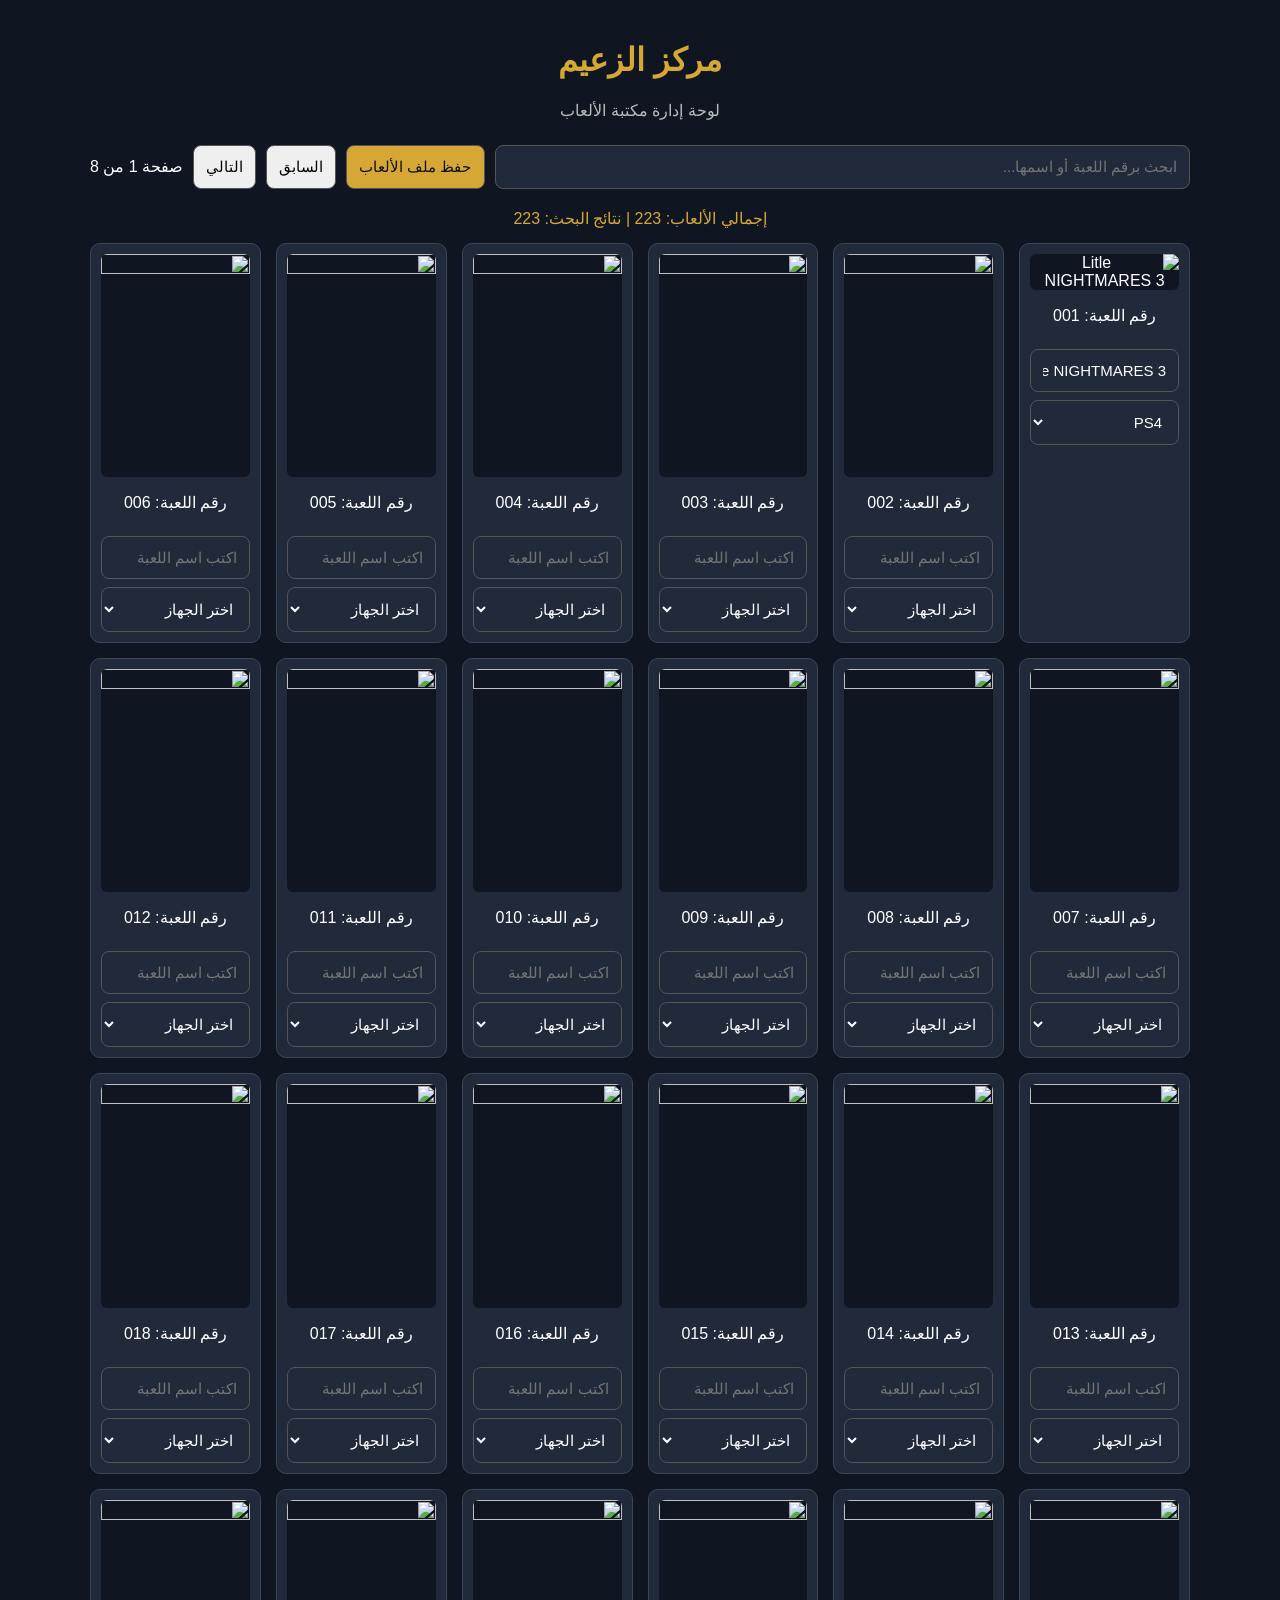
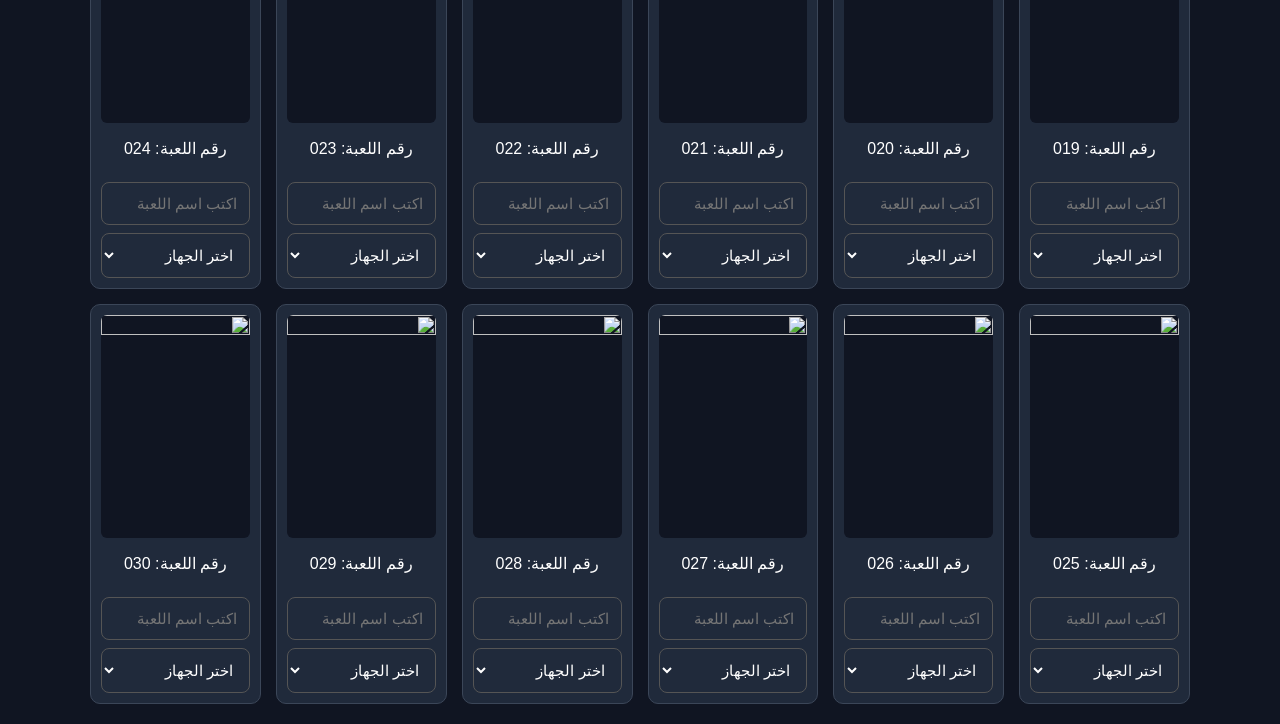
==== admin.html @ c3969bdc "Add files via upload" ====
<!DOCTYPE html>
<html lang="ar" dir="rtl">
<head>
  <meta charset="UTF-8">
  <meta name="viewport" content="width=device-width, initial-scale=1.0">
  <title>إدارة الألعاب - مركز الزعيم</title>
  <style>
    * {
      box-sizing: border-box;
    }

    body {
      margin: 0;
      padding: 20px;
      background: #101522;
      color: white;
      font-family: Arial, sans-serif;
    }

    .container {
      max-width: 1100px;
      margin: auto;
    }

    h1 {
      color: #d6a735;
      text-align: center;
    }

    .subtitle {
      text-align: center;
      color: #bbb;
      margin-bottom: 25px;
    }

    .toolbar {
      display: flex;
      gap: 10px;
      flex-wrap: wrap;
      margin-bottom: 20px;
    }

    input, select, button {
      padding: 12px;
      border-radius: 8px;
      border: 1px solid #555;
      font-size: 15px;
    }

    input, select {
      background: #202a3b;
      color: white;
    }

    #search {
      flex: 1;
      min-width: 200px;
    }

    .games {
      display: grid;
      grid-template-columns: repeat(auto-fill, minmax(170px, 1fr));
      gap: 15px;
    }

    .game {
      background: #202a3b;
      border: 1px solid #3b4658;
      border-radius: 10px;
      padding: 10px;
      text-align: center;
    }

    .game img {
      width: 100%;
      aspect-ratio: 2 / 3;
      object-fit: contain;
      background: #101522;
      border-radius: 6px;
    }

    .game input, .game select {
      width: 100%;
      margin-top: 8px;
    }

    .game button {
      width: 100%;
      margin-top: 8px;
      background: #d6a735;
      color: #111;
      border: 0;
      font-weight: bold;
      cursor: pointer;
    }

    .status {
      text-align: center;
      color: #d6a735;
      margin: 15px 0;
    }
  </style>
</head>
<body>

  <div class="container">
    <h1>مركز الزعيم</h1>
    <p class="subtitle">لوحة إدارة مكتبة الألعاب</p>

    <div class="toolbar">
      <input id="search" placeholder="ابحث برقم اللعبة أو اسمها...">
    </div>

    <p class="status" id="status">جاري تحميل الألعاب...</p>

    <div class="games" id="games"></div>
  </div>

  <script src="admin.js"></script>
</body>
</html>
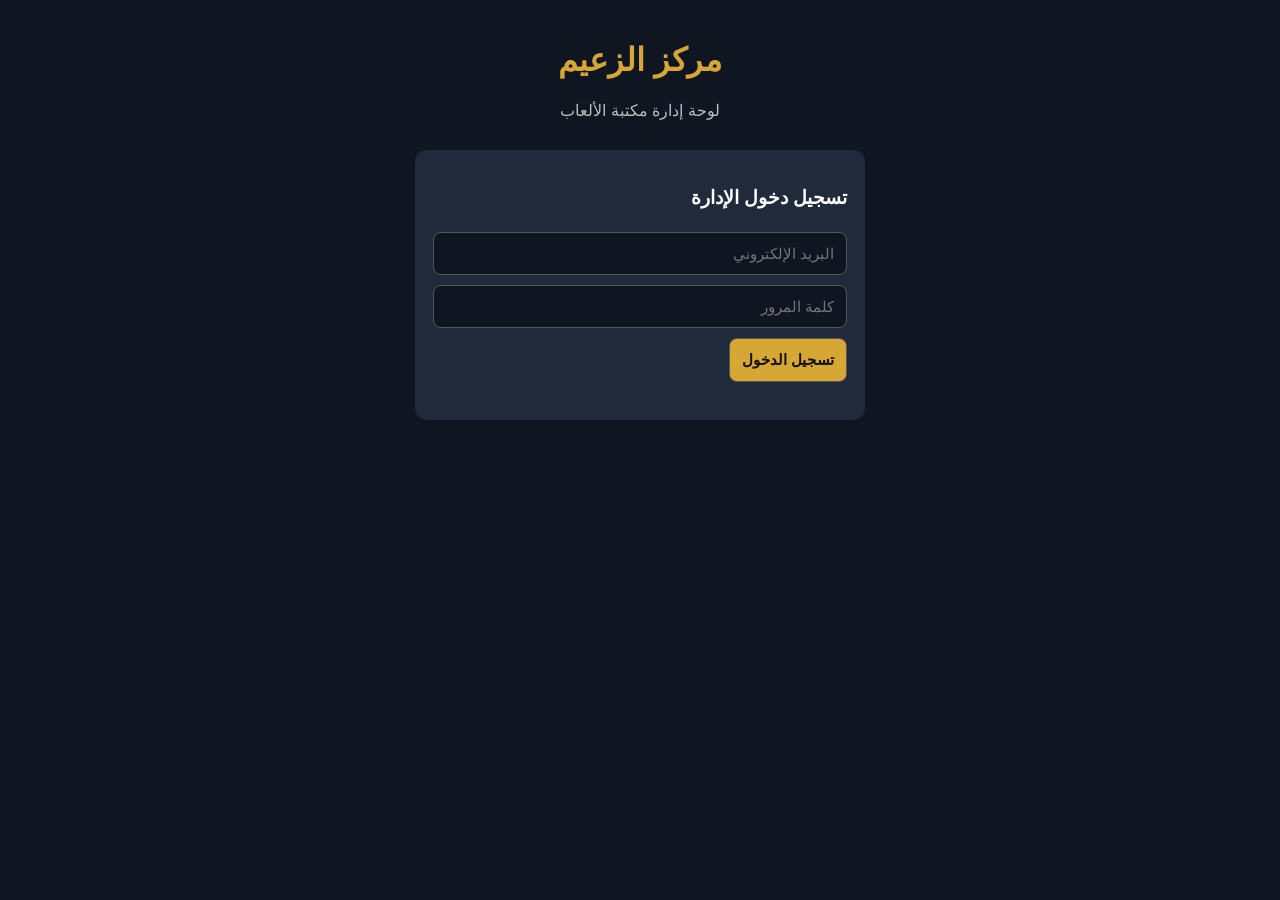
==== commit 7964cf3a: "Enhance admin.html with login and admin panel Added login panel and admin functionalities." ====
--- a/admin.html
+++ b/admin.html
@@ -5,9 +5,7 @@
   <meta name="viewport" content="width=device-width, initial-scale=1.0">
   <title>إدارة الألعاب - مركز الزعيم</title>
   <style>
-    * {
-      box-sizing: border-box;
-    }
+    * { box-sizing: border-box; }
 
     body {
       margin: 0;
@@ -17,27 +15,17 @@
       font-family: Arial, sans-serif;
     }
 
-    .container {
-      max-width: 1100px;
-      margin: auto;
-    }
+    .container { max-width: 1100px; margin: auto; }
 
-    h1 {
-      color: #d6a735;
-      text-align: center;
-    }
+    h1 { color: #d6a735; text-align: center; }
 
-    .subtitle {
-      text-align: center;
-      color: #bbb;
-      margin-bottom: 25px;
-    }
+    .subtitle { text-align: center; color: #bbb; }
 
-    .toolbar {
-      display: flex;
-      gap: 10px;
-      flex-wrap: wrap;
-      margin-bottom: 20px;
+    .panel {
+      background: #202a3b;
+      padding: 18px;
+      border-radius: 12px;
+      margin: 20px 0;
     }
 
     input, select, button {
@@ -45,17 +33,26 @@
       border-radius: 8px;
       border: 1px solid #555;
       font-size: 15px;
+      margin: 5px 0;
     }
 
     input, select {
-      background: #202a3b;
+      background: #101522;
       color: white;
     }
 
-    #search {
-      flex: 1;
-      min-width: 200px;
+    button {
+      background: #d6a735;
+      color: #111;
+      font-weight: bold;
+      cursor: pointer;
     }
+
+    .hidden { display: none; }
+
+    .toolbar { display: flex; gap: 8px; flex-wrap: wrap; }
+
+    .toolbar input { flex: 1; min-width: 180px; }
 
     .games {
       display: grid;
@@ -79,43 +76,61 @@
       border-radius: 6px;
     }
 
-    .game input, .game select {
-      width: 100%;
-      margin-top: 8px;
-    }
-
-    .game button {
-      width: 100%;
-      margin-top: 8px;
-      background: #d6a735;
-      color: #111;
-      border: 0;
-      font-weight: bold;
-      cursor: pointer;
-    }
+    .game input, .game select { width: 100%; }
 
     .status {
       text-align: center;
       color: #d6a735;
       margin: 15px 0;
     }
+
+    #loginPanel { max-width: 450px; margin: 30px auto; }
+
+    #loginPanel input { width: 100%; }
   </style>
 </head>
 <body>
 
-  <div class="container">
-    <h1>مركز الزعيم</h1>
-    <p class="subtitle">لوحة إدارة مكتبة الألعاب</p>
+<div class="container">
+  <h1>مركز الزعيم</h1>
+  <p class="subtitle">لوحة إدارة مكتبة الألعاب</p>
 
+  <section id="loginPanel" class="panel">
+    <h3>تسجيل دخول الإدارة</h3>
+    <input id="email" type="email" placeholder="البريد الإلكتروني">
+    <input id="password" type="password" placeholder="كلمة المرور">
+    <button id="loginButton">تسجيل الدخول</button>
+    <p id="loginStatus" class="status"></p>
+  </section>
+
+  <section id="adminPanel" class="hidden">
     <div class="toolbar">
-      <input id="search" placeholder="ابحث برقم اللعبة أو اسمها...">
+      <input id="search" placeholder="ابحث عن لعبة...">
+      <button id="addButton">إضافة لعبة جديدة</button>
+      <button id="logoutButton">تسجيل الخروج</button>
+    </div>
+
+    <div id="addPanel" class="panel hidden">
+      <h3>إضافة لعبة</h3>
+      <input id="newName" placeholder="اسم اللعبة">
+      <select id="newPlatform">
+        <option value="">اختر الجهاز</option>
+        <option value="ps2">PS2</option>
+        <option value="ps4">PS4</option>
+        <option value="ps5">PS5</option>
+      </select>
+      <input id="newImage" type="file" accept="image/*">
+      <button id="saveNewButton">حفظ اللعبة</button>
     </div>
 
     <p class="status" id="status">جاري تحميل الألعاب...</p>
+    <div class="games" id="games"></div>
+  </section>
+</div>
 
-    <div class="games" id="games"></div>
-  </div>
+<script src="https://cdn.jsdelivr.net/npm/@supabase/supabase-js@2"></script>
+<script src="supabase.js"></script>
+<script src="admin.js"></script>
 
-  <script src="admin.js"></script>
 </body>
-</html>+</html>
